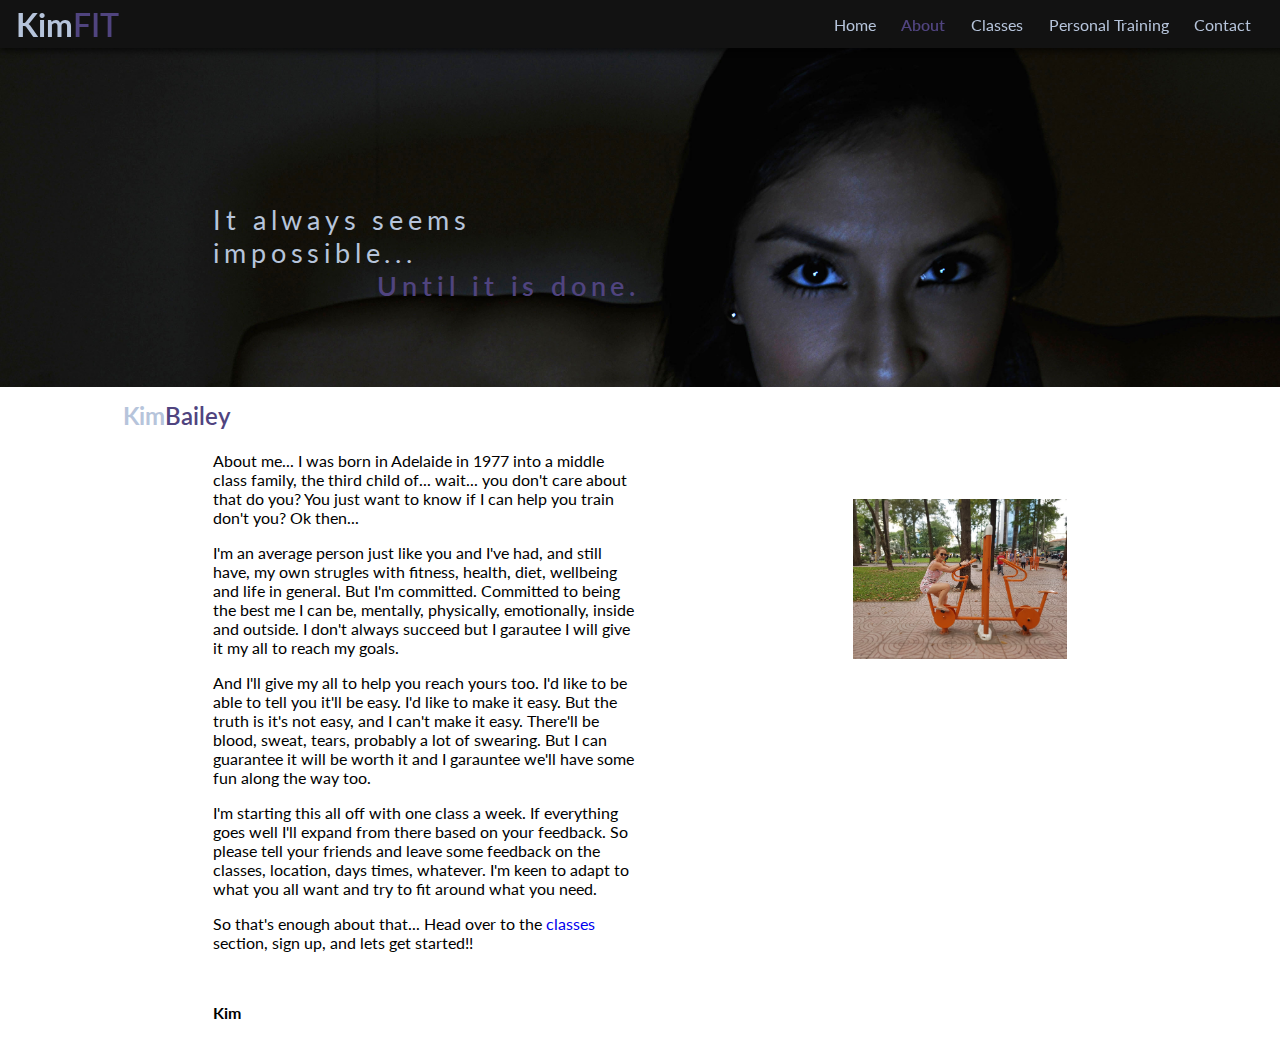
==== about.html @ 9df4c95c "finished about section" ====
<!DOCTYPE <!DOCTYPE html>
<html>
<head>
    <meta charset="utf-8" />
    <meta http-equiv="X-UA-Compatible" content="IE=edge">
    <title>Kim Fu - About</title>
    <meta name="viewport" content="width=device-width, initial-scale=1">
    <link rel="stylesheet" type="text/css" media="screen" href="main.css" />
    <link href="https://fonts.googleapis.com/css?family=Lato" rel="stylesheet">
    <script src="main.js"></script>
</head>
<body>
    <header id="page-header">
        <h1>
            <a href="index.html">
                <span class="font-blue">Kim</span><span class="font-purp">FIT</span>
            </a>
        </h1>
        <nav id="top-nav">
                <ul>
                    <li>
                            <a class="top-nav-a font-blue" href="index.html">Home</a>
                        </li>
                    <li>
                        <a id="top-nav-a-current" class="top-nav-a font-blue" href="about.html">About</a>
                    </li>
                    <li>
                        <a class="top-nav-a font-blue" href="#">Classes</a>
                    </li>
                    <li>
                        <a class="top-nav-a font-blue" href="#">Personal Training</a>
                    </li>
                    <li>
                        <a class="top-nav-a font-blue" href="#">Contact</a>
                    </li>
                </ul>
            </nav>
    </header>
    <main>
        <section id="other-home">
            <article id="home-content">
                <div id="tag1" class="tag-line font-blue">It always seems impossible...</div>
                <div id="tag2" class="tag-line font-purp2">Until it is done.</div>
            </article>
        </section>

        <header class="section-header">
            <h2 id="about-heading"><span class="font-blue">Kim</span><span class="font-purp">Bailey</span></h2>
        </header>
        
        <section id="about">
            
            <article id="about-article">
                    <p>About me... I was born in Adelaide in 1977 into a middle class family, the third child of... wait... you don't care about that do you? You just want to know 
                        if I can help you train don't you? Ok then...</p>
                    <p>I'm an average person just like you and I've had, and still have, my own strugles with fitness, health, diet, wellbeing and life in general. But I'm committed. 
                    Committed to being the best me I can be, mentally, physically, emotionally, inside and outside. I don't always succeed but I garautee I will give it my all 
                    to reach my goals.</p>
                    <p>And I'll give my all to help you reach yours too. I'd like to be able to tell you it'll be easy. I'd like to make it easy. But the truth is it's not easy, and 
                        I can't make it easy. There'll be blood, sweat, tears, probably a lot of swearing. But I can guarantee it will be worth it and I garauntee we'll have some fun 
                        along the way too.
                    </p>
                    <p>I'm starting this all off with one class a week. If everything goes well I'll expand from there based on your feedback. So please tell your friends and 
                        leave some feedback on the classes, location, days times, whatever. I'm keen to adapt to what you all want and try to fit around what you need.  
                    </p>
                    <p>So that's enough about that... Head over to the <a href="#classes">classes</a> section, sign up, and lets get started!!</p>
                    <br>
                    <p class="sig">Kim</p>
            </article>
            <img id="kim-bike", src="images/kim.jpg" alt="Kim on a stationary bike in Vietnam">
        </section> 
    </main>
    
</body>
</html>
---- main.css ----
/*main CSS2*/
:root{
--slack:#121212;
}

body{
    margin:0;
    font-family: Lato, sans-serif;
}

h1{
    margin:0;
    color: #b6c4db;
}

h2{
    margin:0;
}

a{
    text-decoration: none;
}

.sig{
    font-weight: bold;
    text-transform: capitalize;
}

.font-blue{
    color:#b6c4db; 
}

.font-purp{
    color: #50447f; 
    font-weight: 600;
}

.font-purp2{
    color:  #50447f; 
    font-weight: 600;
}

#page-header{
    display: flex;
    position:fixed;
    justify-content: space-between;
    align-items: center;
    height:3rem;
    width:100vw;
    z-index: 15;
    padding:0 0 0 1rem;
    background-color: var(--slack);
    box-shadow:rgba(0, 0, 0, 0.3) 0px 3px 6px, rgba(0, 0, 0, 0.4) 0px 3px 6px;
}

.section-header{
    grid-column: 2/ 4;
    display: flex;
    justify-content: space-between;
    align-items: center;
    height:3rem;
    margin:0.3rem 0 0 0;
    padding:0 0 0 1rem;
    /*background-color: var(--slack);
    box-shadow:rgba(0, 0, 0, 0.3) 0px 3px 6px, rgba(0, 0, 0, 0.4) 0px 3px 6px;*/
}


#top-nav{
    display:flex;
    height:2.6rem;
    margin:0.2rem 2rem 0.2rem 2rem; 
}

#top-nav ul{
    display:flex;
    margin: 0;
    padding:0;
}

#top-nav li{
    display:flex;
    align-items: center;
    list-style: none;
    margin:0;
    padding:0;
}

.top-nav-a{
    display: flex;
    align-items: center;
    box-sizing: border-box;
    height:100%;
    min-width:fit-content;
    margin: 0.5rem;
    padding:0.3rem;
}

.top-nav-a:hover{
    
    margin:0 0.38rem 0 0.38rem;
    border: 0.12rem solid #50447f;
    border-radius: 0.17rem;
}

#top-nav-a-current{
    color: #50447f;
    font-weight: 600;
}

main{
    display: grid;
    grid-template-columns: repeat(12,1fr);
    grid-template-rows: 43vh 3rem 1fr;
    width:100%;
}

#home{
    display:grid;
    grid-template-columns: repeat(12,1fr);
    grid-column: 1/ 13;
    grid-row: 1/ 4;
    position: sticky;
    top:0;
    height:100vh;
    min-height: 40vh;
    background: url("images/push-up-girl.JPG");
    background-size: cover;
    background-repeat: no-repeat;
    background-position-x: center;
}

#home-content{
    grid-column: 3/ 7;
    display: flex;
    flex-direction: column;
    height:6rem;
    min-width: 15rem;
    flex-wrap: wrap;
    margin-top:16vw;
}

.tag-line {
    display:flex;
    height:2rem;
    margin:0;
    padding:0;
    font-size: 1.7rem;
    letter-spacing: 0.3rem;
}

#tag1{
    align-self: flex-start;
    height:4rem;
    word-wrap: wrap;
    align-items: flex-end;
}

#tag2{
    align-self: flex-end;
    min-width: 15rem;
}

#other-home{
    display:grid;
    grid-template-columns: repeat(12,1fr);
    grid-column: 1/ 13;
    grid-row: 1/ 2;
    position: sticky;
    top:0;
    height: 43vh;
    min-height: 40vh;
    background: url("images/push-up-girl.JPG");
    background-size: cover;
    background-repeat: no-repeat;
    background-position-x: center;
}

#about{
    display:grid;
    grid-template-columns: repeat(12,1fr);
    grid-column: 1/ 13;
    grid-row: 3/ 4;
    background-color: #ffffff;
}

#about-article{
    grid-column: 3/ 7;
}

#kim-bike{
    grid-column: 9/ 11;
    margin-top: 4rem;
    width: 100%;
}
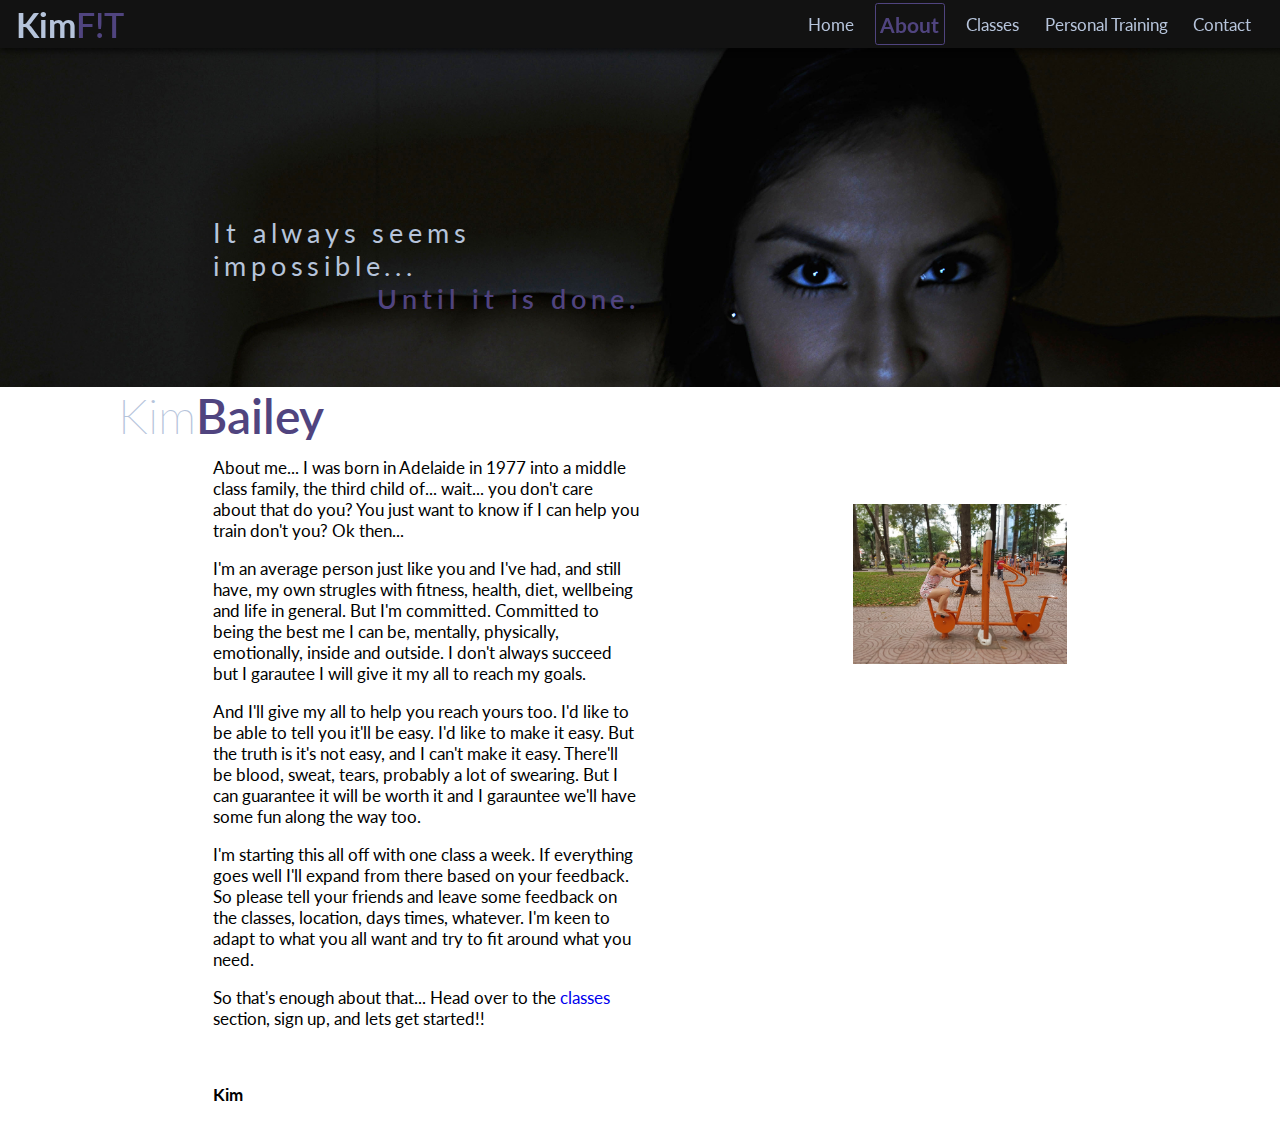
==== commit 09939775: "started work on boot-camp page" ====
--- a/about.html
+++ b/about.html
@@ -13,7 +13,7 @@
     <header id="page-header">
         <h1>
             <a href="index.html">
-                <span class="font-blue">Kim</span><span class="font-purp">FIT</span>
+                <span class="font-blue">Kim</span><span class="font-purp">F!T</span>
             </a>
         </h1>
         <nav id="top-nav">
--- a/main.css
+++ b/main.css
@@ -3,9 +3,12 @@
 --slack:#121212;
 }
 
+/**************************************ELEMENTS******************************/
 body{
+    min-height:100vh;
     margin:0;
     font-family: Lato, sans-serif;
+    font-size: 17px;
 }
 
 h1{
@@ -14,13 +17,26 @@
 }
 
 h2{
-    margin:0;
+    display: flex;
+    justify-content: center;
+    align-items: flex-end;
+    grid-column: 6/ 8;
+    grid-row: 2/ 3;
+    width:100%;
+    margin:0;
+    border-bottom: #000000 solid 0.5px;
+    font-weight: 200;
+    font-size:3rem;
+    
+
 }
 
 a{
     text-decoration: none;
 }
 
+/**************************************MAIN CLASSES**************************/
+/*************Base Fonts*****************/
 .sig{
     font-weight: bold;
     text-transform: capitalize;
@@ -40,6 +56,7 @@
     font-weight: 600;
 }
 
+/***********************************HEADER********************/
 #page-header{
     display: flex;
     position:fixed;
@@ -61,10 +78,10 @@
     height:3rem;
     margin:0.3rem 0 0 0;
     padding:0 0 0 1rem;
-    /*background-color: var(--slack);
-    box-shadow:rgba(0, 0, 0, 0.3) 0px 3px 6px, rgba(0, 0, 0, 0.4) 0px 3px 6px;*/
-}
-
+}
+
+
+/********************************NAV****************************/
 
 #top-nav{
     display:flex;
@@ -101,30 +118,41 @@
     margin:0 0.38rem 0 0.38rem;
     border: 0.12rem solid #50447f;
     border-radius: 0.17rem;
+    background-color: #232323;
 }
 
 #top-nav-a-current{
     color: #50447f;
-    font-weight: 600;
-}
-
+    border: 0.12rem solid #50447f;
+    border-radius: 0.17rem;
+    font-size: 1.3rem;
+    font-weight: bold;
+}
+
+/**********************************BGs*********************************/
 main{
     display: grid;
     grid-template-columns: repeat(12,1fr);
-    grid-template-rows: 43vh 3rem 1fr;
+    grid-template-rows: 1fr;
     width:100%;
 }
 
-#home{
+.std-section{
     display:grid;
-    grid-template-columns: repeat(12,1fr);
+    grid-row: 1/ 2;
     grid-column: 1/ 13;
-    grid-row: 1/ 4;
-    position: sticky;
-    top:0;
+    grid-template-columns: repeat(12,1fr);
+    grid-template-rows: repeat(12,1fr);
     height:100vh;
-    min-height: 40vh;
-    background: url("images/push-up-girl.JPG");
+}
+
+/***********************************HOME PAGE********************************/
+.pug-section{
+    background: linear-gradient(
+            rgba(10, 10, 10, 0.8), 
+            rgba(10, 10, 10, 0.8)
+                ),
+        url(images/push-up-girl.JPG);
     background-size: cover;
     background-repeat: no-repeat;
     background-position-x: center;
@@ -132,12 +160,13 @@
 
 #home-content{
     grid-column: 3/ 7;
+    grid-row: 4/5;
     display: flex;
     flex-direction: column;
     height:6rem;
     min-width: 15rem;
     flex-wrap: wrap;
-    margin-top:16vw;
+    margin-top:0;
 }
 
 .tag-line {
@@ -176,6 +205,51 @@
     background-position-x: center;
 }
 
+/************************************BOOT CAMPS*******************************/
+.bootcamp-section{
+    background: linear-gradient(
+            rgba(0, 0, 0, 0.5), 
+            rgba(0, 0, 0, 0.5)
+                ),
+        url(images/jogging.JPG);
+    background-size: cover;
+    background-repeat: no-repeat;
+    background-position-x: center;
+}
+
+.bootcamp{
+    grid-row:5/ 11;
+    background-size: cover;
+    background-repeat: no-repeat;
+    background-position-x: center;
+}
+
+#bootcamp1{
+    grid-column: 2/ 6;
+    background: linear-gradient(
+            rgba(0, 0, 0, 0.95), 
+            rgba(0, 0, 0, 0.95)
+                ),
+        url(images/log-training.jpg);
+        background-size: cover;
+        background-repeat: no-repeat;
+        background-position-x: center;
+}
+
+#bootcamp2{
+    grid-column: 8/ 12;
+    background: linear-gradient(
+            rgba(0, 0, 0, 0.95), 
+            rgba(0, 0, 0, 0.95)
+                ),
+        url(images/women-boxing.jpg);
+    background-size: cover;
+    background-repeat: no-repeat;
+    background-position-x: center;
+}
+
+/***************************************ABOUT**********************************/
+
 #about{
     display:grid;
     grid-template-columns: repeat(12,1fr);
